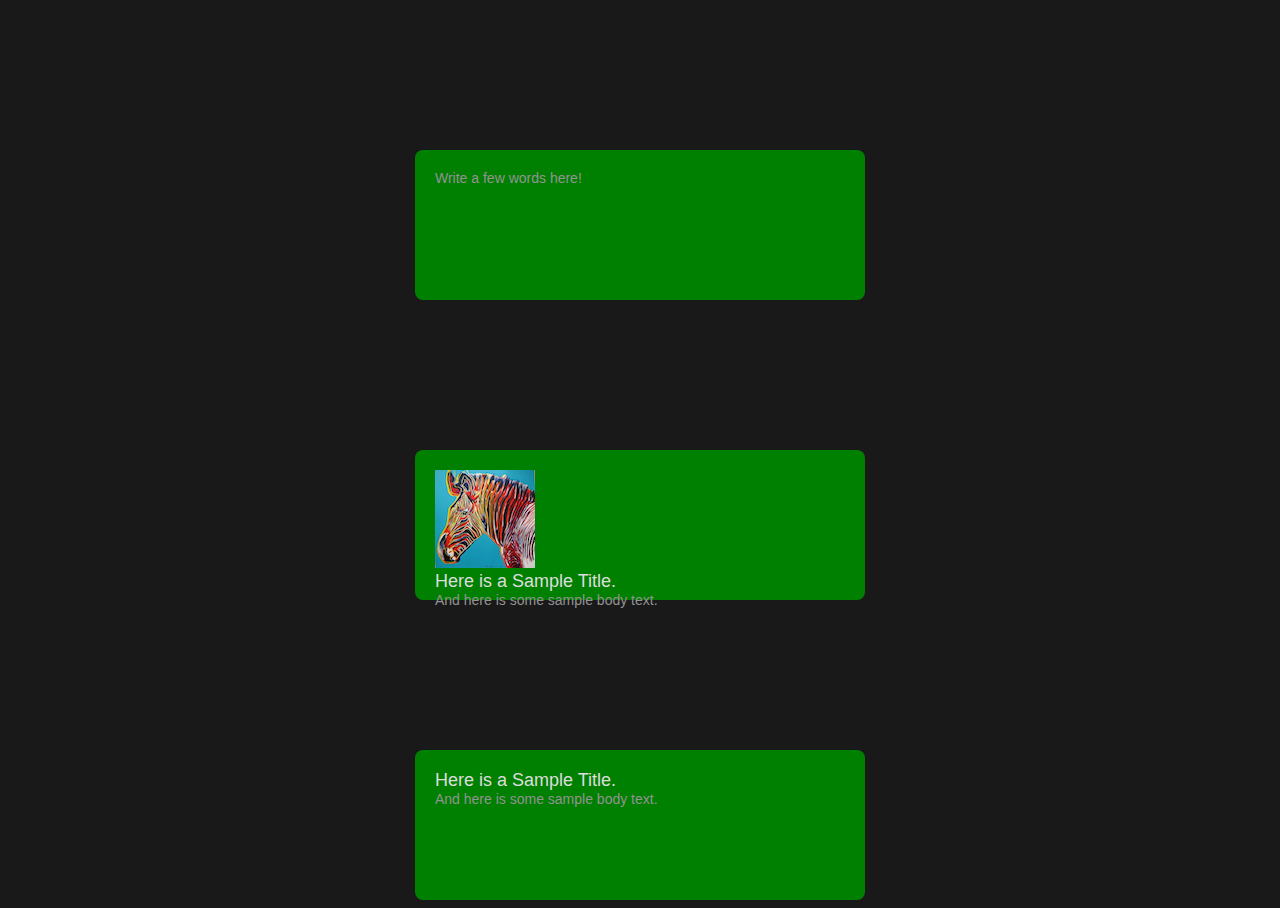
==== index.html @ 91aba78d "added intial files" ====
<!DOCTYPE html>

<html>
  <head>
    <link rel="stylesheet" href="css/style.css" />
    <title>PUI-NOTE Exercise 1</title>
  </head>

  <body>
    <div class="notecard">Write a few words here!</div>

    <div class="notecard">
      <img class="notecard-thumbnail" src="assets/warhol-zebra.png" />
      <div class="note-title">Here is a Sample Title.</div>

      <div class="note-body">And here is some sample body text.</div>
    </div>

    <div class="notecard">
      <div class="note-title">Here is a Sample Title.</div>

      <div class="note-body">And here is some sample body text.</div>
    </div>
  </body>
</html>
---- css/style.css ----
body {
  font-family: Roboto, Arial, Helvetica, sans-serif;
  font-size: 14px;
  color: #939393;

  background-color: #191919;
}

.notecard {
  width: 450px;
  height: 150px;
  border-radius: 8px;
  background-color: green;
  margin: 150px auto 0px auto;
  padding: 20px;
  box-sizing: border-box;
}

.note-title {
  color: #dddddd;
  font-size: 18px;
  font-weight: 500;
}
i
.notecard-thumbnail {
  width: 70px;
  height: 70px;

  /* Add some rounded corners to the image. */
  border-radius: 5px;
}
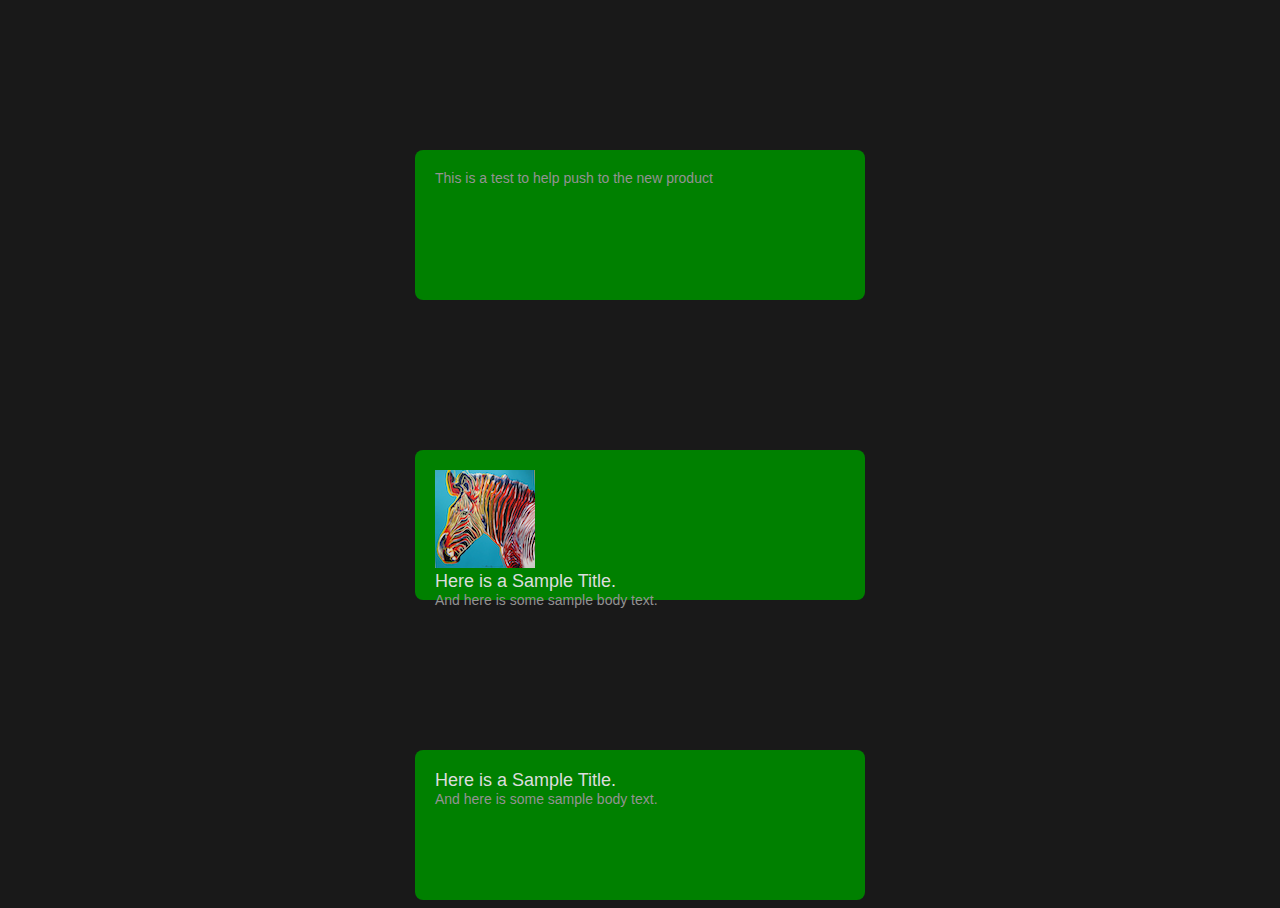
==== commit e7936bea: "added dev branch" ====
--- a/index.html
+++ b/index.html
@@ -7,7 +7,7 @@
   </head>
 
   <body>
-    <div class="notecard">Write a few words here!</div>
+    <div class="notecard">This is a test to help push to the new product</div>
 
     <div class="notecard">
       <img class="notecard-thumbnail" src="assets/warhol-zebra.png" />
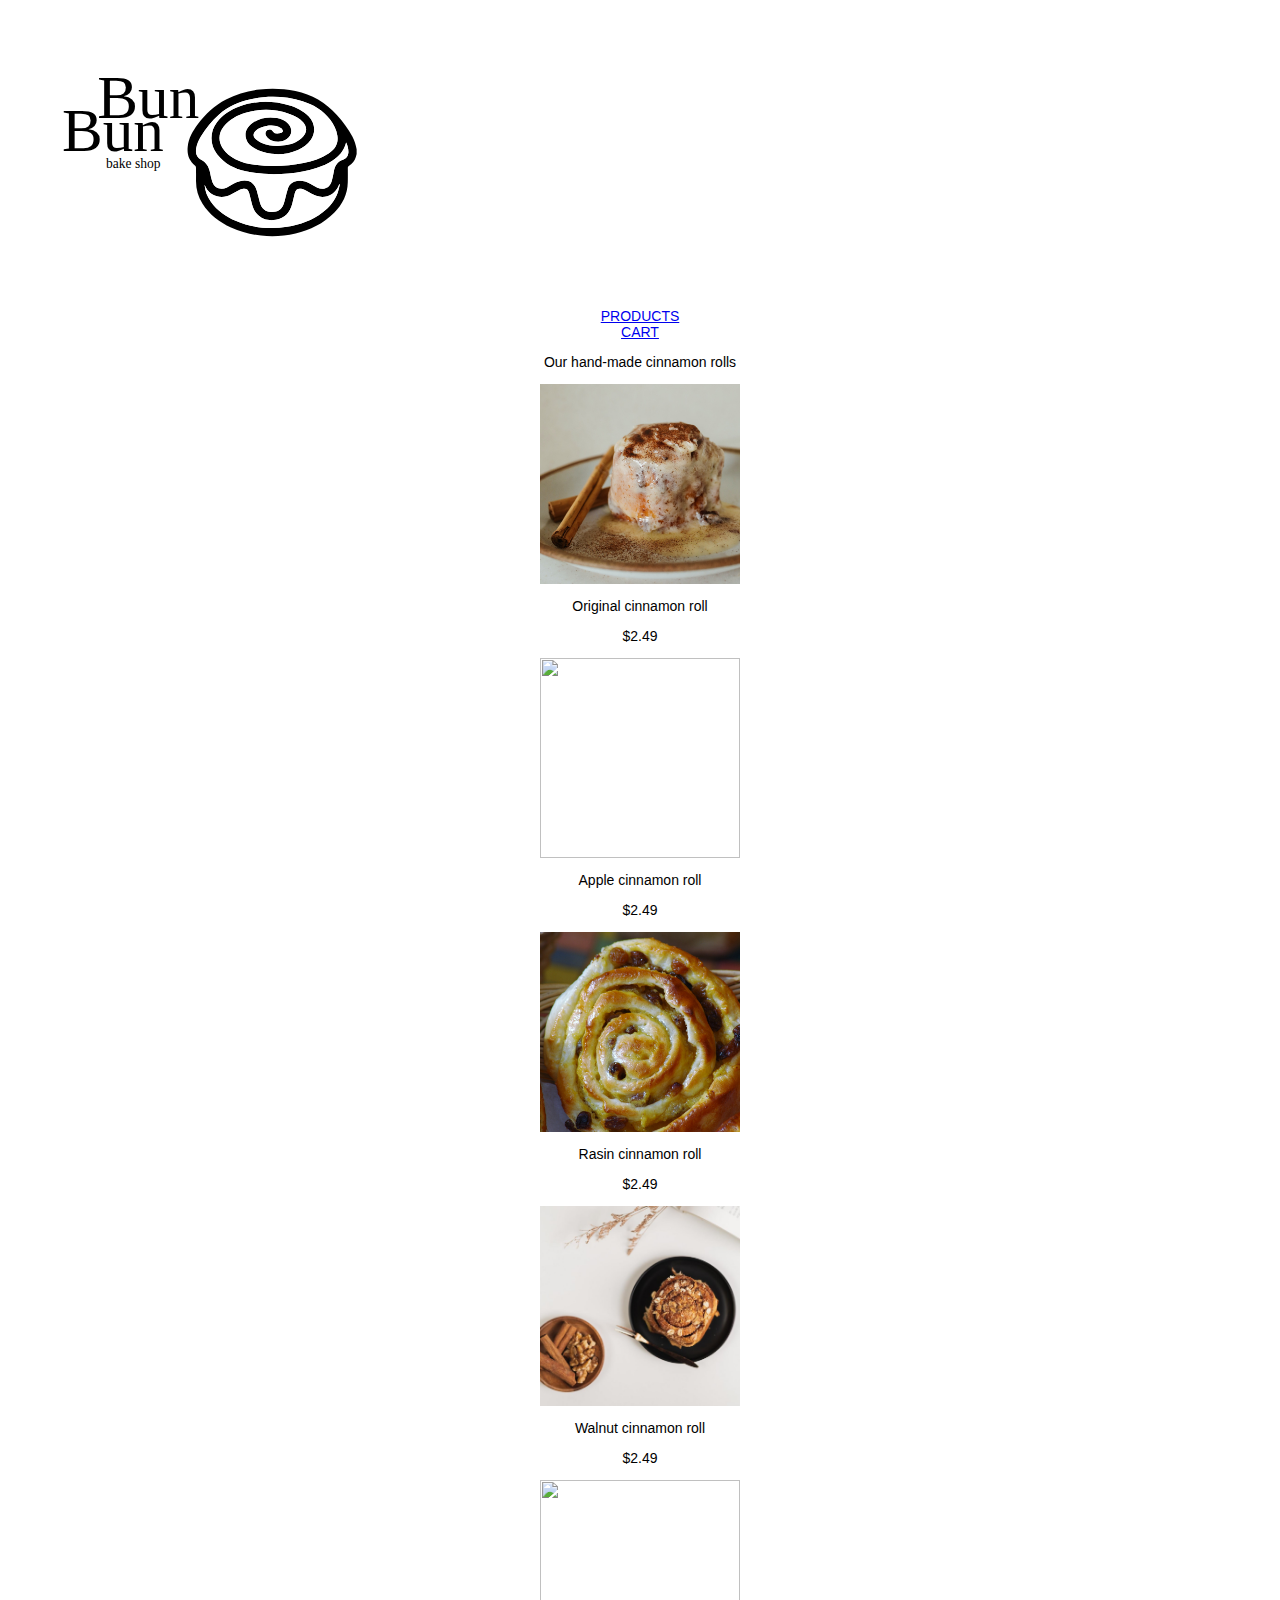
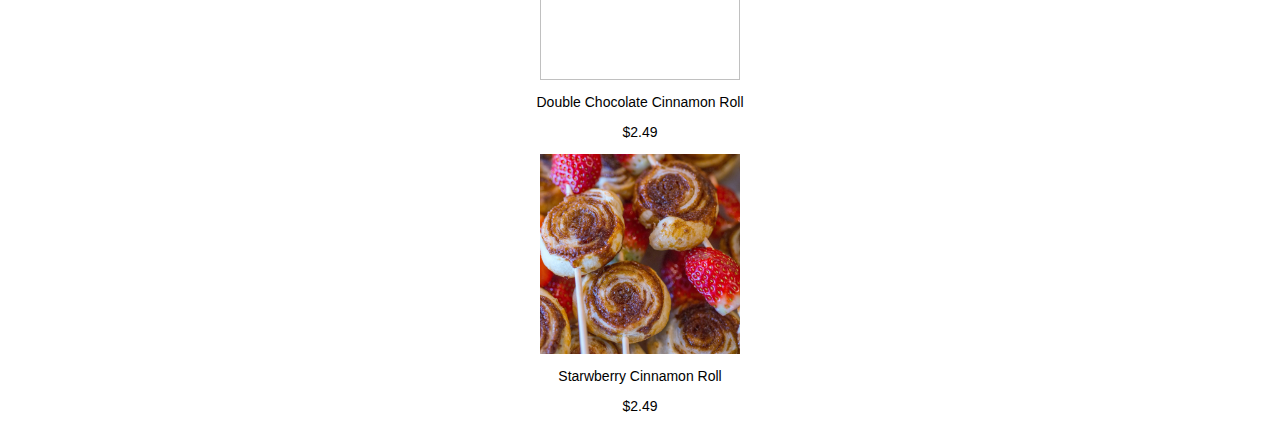
==== commit 1040da4f: "added gallery layout" ====
--- a/index.html
+++ b/index.html
@@ -3,23 +3,65 @@
 <html>
   <head>
     <link rel="stylesheet" href="css/style.css" />
-    <title>PUI-NOTE Exercise 1</title>
+    <title>PUI Homework 1</title>
   </head>
 
   <body>
-    <div class="notecard">This is a test to help push to the new product</div>
-
-    <div class="notecard">
-      <img class="notecard-thumbnail" src="assets/warhol-zebra.png" />
-      <div class="note-title">Here is a Sample Title.</div>
-
-      <div class="note-body">And here is some sample body text.</div>
+    <div class="header">
+      <img class="store-logo" src="assets/logo-01.svg" />
     </div>
 
-    <div class="notecard">
-      <div class="note-title">Here is a Sample Title.</div>
+    <div class="navbar">
+      <div class="page-button">
+        <a href="https://www.w3schools.com">PRODUCTS</a>
+      </div>
 
-      <div class="note-body">And here is some sample body text.</div>
+      <div class="page-button">
+        <a href="https://www.w3schools.com">CART</a>
+      </div>
+    </div>
+
+    <div class="bakery-items">
+      <p>Our hand-made cinnamon rolls</p>
+
+      <div class="cards">
+        <img class="item-image" src="assets/original-cinnamon-roll.jpg" />
+        <p class="item-name">Original cinnamon roll</p>
+        <p class="item-price">$2.49</p>
+      </div>
+
+      <div class="cards">
+        <img class="item-image" src="assets/apple-cinnamon-roll.jpg" />
+        <p class="item-name">Apple cinnamon roll</p>
+        <p class="item-price">$2.49</p>
+      </div>
+
+      <div class="cards">
+        <img class="item-image" src="assets/raisin-cinnamon-roll.jpg" />
+        <p class="item-name">Rasin cinnamon roll</p>
+        <p class="item-price">$2.49</p>
+      </div>
+
+      <div class="cards">
+        <img class="item-image" src="assets/walnut-cinnamon-roll.jpg" />
+        <p class="item-name">Walnut cinnamon roll</p>
+        <p class="item-price">$2.49</p>
+      </div>
+
+      <div class="cards">
+        <img
+          class="item-image"
+          src="assets/double-chocolate-cinnamon-roll.jpg"
+        />
+        <p class="item-name">Double Chocolate Cinnamon Roll</p>
+        <p class="item-price">$2.49</p>
+      </div>
+
+      <div class="cards">
+        <img class="item-image" src="assets/strawberry-cinnamon-roll.jpg" />
+        <p class="item-name">Starwberry Cinnamon Roll</p>
+        <p class="item-price">$2.49</p>
+      </div>
     </div>
   </body>
 </html>
--- a/css/style.css
+++ b/css/style.css
@@ -1,31 +1,22 @@
 body {
   font-family: Roboto, Arial, Helvetica, sans-serif;
   font-size: 14px;
-  color: #939393;
-
-  background-color: #191919;
+  text-align: center;
 }
 
-.notecard {
-  width: 450px;
-  height: 150px;
-  border-radius: 8px;
-  background-color: green;
-  margin: 150px auto 0px auto;
-  padding: 20px;
-  box-sizing: border-box;
+.store-logo {
+  display: block;
+  width: 300px;
+  height: 300px;
+  margin-left: 50px;
+  margin-right: auto;
 }
 
-.note-title {
-  color: #dddddd;
-  font-size: 18px;
-  font-weight: 500;
+.item-image {
+  display: block;
+  width: 200px;
+  height: 200px;
+  margin-left: auto;
+  margin-right: auto;
+  border-style: solid 3px;
 }
-i
-.notecard-thumbnail {
-  width: 70px;
-  height: 70px;
-
-  /* Add some rounded corners to the image. */
-  border-radius: 5px;
-}
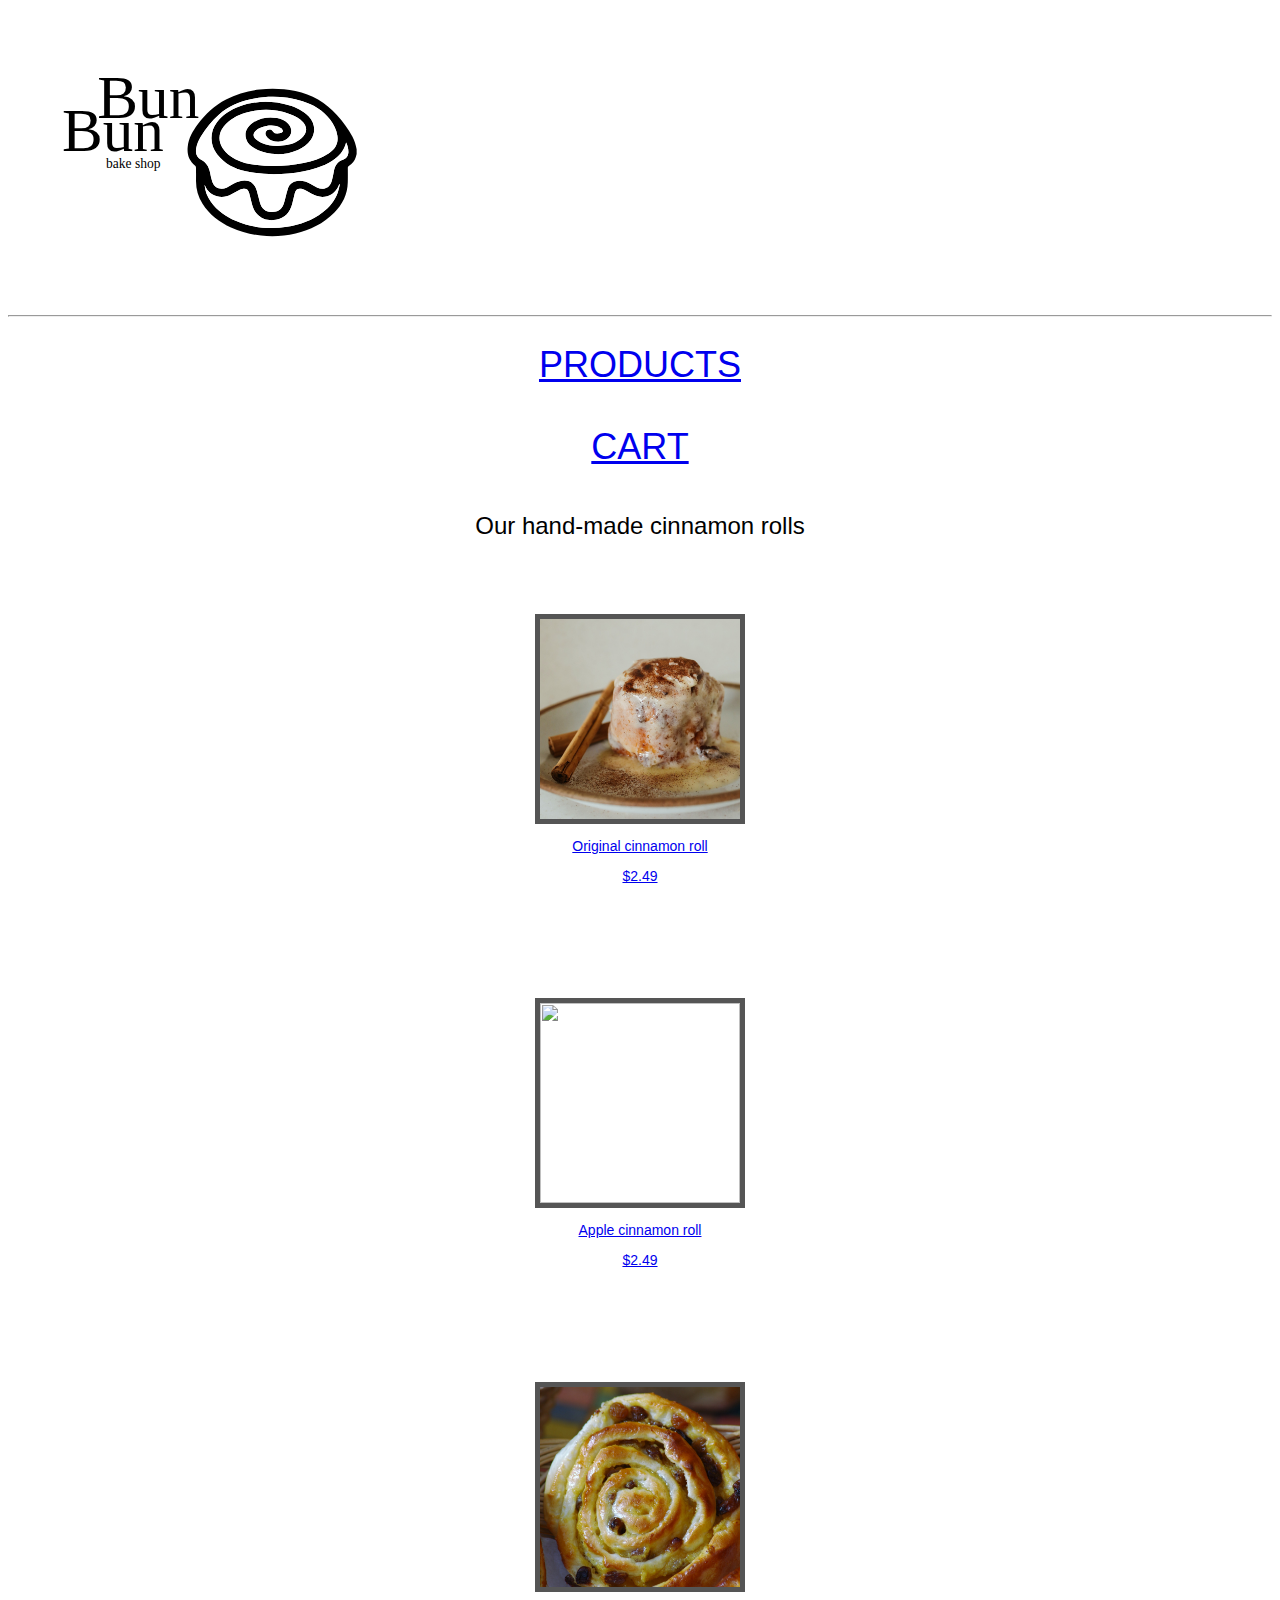
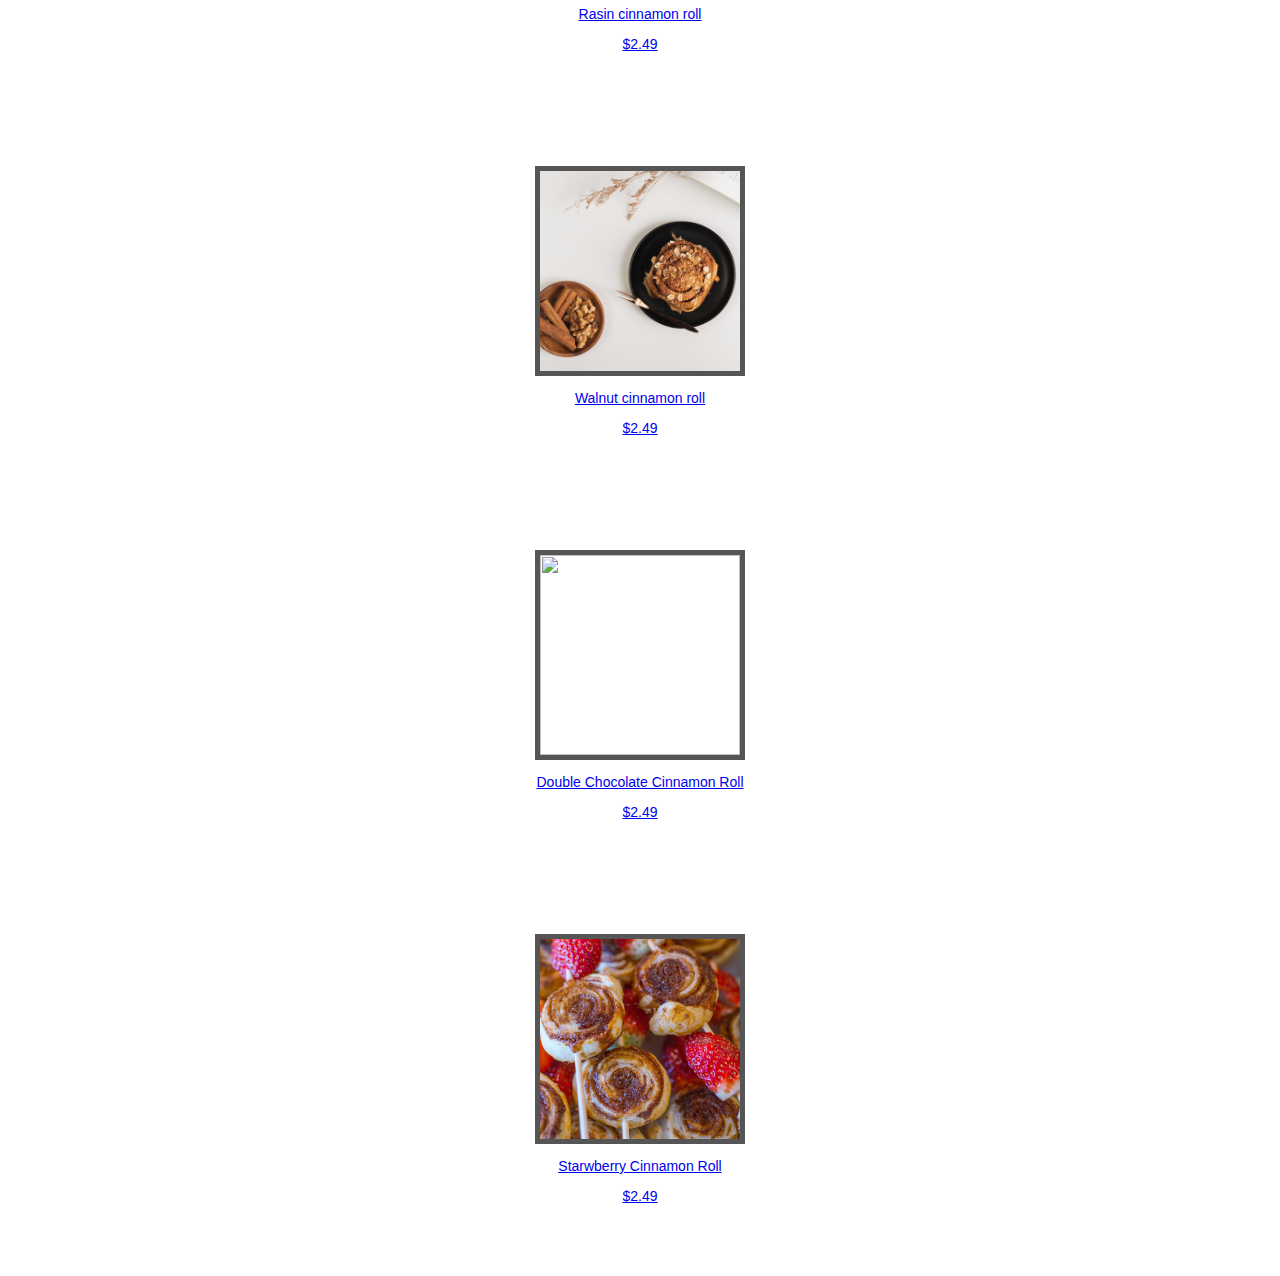
==== commit 6af16ff0: "added cart and detail, wrapped up css" ====
--- a/index.html
+++ b/index.html
@@ -8,60 +8,75 @@
 
   <body>
     <div class="header">
-      <img class="store-logo" src="assets/logo-01.svg" />
+      <a href="../index.html"
+        ><img class="store-logo" src="assets/logo-01.svg" />
+      </a>
+      <hr />
     </div>
 
     <div class="navbar">
       <div class="page-button">
-        <a href="https://www.w3schools.com">PRODUCTS</a>
+        <a href="../index.html">PRODUCTS</a>
       </div>
 
       <div class="page-button">
-        <a href="https://www.w3schools.com">CART</a>
+        <a href="../cart.html">CART</a>
       </div>
     </div>
 
     <div class="bakery-items">
-      <p>Our hand-made cinnamon rolls</p>
+      <p id="header-text">Our hand-made cinnamon rolls</p>
 
-      <div class="cards">
-        <img class="item-image" src="assets/original-cinnamon-roll.jpg" />
-        <p class="item-name">Original cinnamon roll</p>
-        <p class="item-price">$2.49</p>
-      </div>
+      <a href="../detail.html"
+        ><div class="cards" onclick="location.href='../detail.html'">
+          <img class="item-image" src="assets/original-cinnamon-roll.jpg" />
+          <p class="item-name">Original cinnamon roll</p>
+          <p class="item-price">$2.49</p>
+        </div></a
+      >
 
-      <div class="cards">
-        <img class="item-image" src="assets/apple-cinnamon-roll.jpg" />
-        <p class="item-name">Apple cinnamon roll</p>
-        <p class="item-price">$2.49</p>
-      </div>
+      <a href="../detail.html"
+        ><div class="cards">
+          <img class="item-image" src="assets/apple-cinnamon-roll.jpg" />
+          <p class="item-name">Apple cinnamon roll</p>
+          <p class="item-price">$2.49</p>
+        </div></a
+      >
 
-      <div class="cards">
-        <img class="item-image" src="assets/raisin-cinnamon-roll.jpg" />
-        <p class="item-name">Rasin cinnamon roll</p>
-        <p class="item-price">$2.49</p>
-      </div>
+      <a href="../detail.html"
+        ><div class="cards">
+          <img class="item-image" src="assets/raisin-cinnamon-roll.jpg" />
+          <p class="item-name">Rasin cinnamon roll</p>
+          <p class="item-price">$2.49</p>
+        </div></a
+      >
 
-      <div class="cards">
-        <img class="item-image" src="assets/walnut-cinnamon-roll.jpg" />
-        <p class="item-name">Walnut cinnamon roll</p>
-        <p class="item-price">$2.49</p>
-      </div>
+      <a href="../detail.html"
+        ><div class="cards">
+          <img class="item-image" src="assets/walnut-cinnamon-roll.jpg" />
+          <p class="item-name">Walnut cinnamon roll</p>
+          <p class="item-price">$2.49</p>
+        </div></a
+      >
 
-      <div class="cards">
-        <img
-          class="item-image"
-          src="assets/double-chocolate-cinnamon-roll.jpg"
-        />
-        <p class="item-name">Double Chocolate Cinnamon Roll</p>
-        <p class="item-price">$2.49</p>
-      </div>
+      <a href="../detail.html"
+        ><div class="cards">
+          <img
+            class="item-image"
+            src="assets/double-chocolate-cinnamon-roll.jpg"
+          />
+          <p class="item-name">Double Chocolate Cinnamon Roll</p>
+          <p class="item-price">$2.49</p>
+        </div></a
+      >
 
-      <div class="cards">
-        <img class="item-image" src="assets/strawberry-cinnamon-roll.jpg" />
-        <p class="item-name">Starwberry Cinnamon Roll</p>
-        <p class="item-price">$2.49</p>
-      </div>
+      <a href="../detail.html"
+        ><div class="cards">
+          <img class="item-image" src="assets/strawberry-cinnamon-roll.jpg" />
+          <p class="item-name">Starwberry Cinnamon Roll</p>
+          <p class="item-price">$2.49</p>
+        </div></a
+      >
     </div>
   </body>
 </html>
--- a/css/style.css
+++ b/css/style.css
@@ -2,6 +2,15 @@
   font-family: Roboto, Arial, Helvetica, sans-serif;
   font-size: 14px;
   text-align: center;
+}
+
+a:hover {
+  background-color: yellow;
+}
+
+.cards {
+  display: block;
+  padding: 50px;
 }
 
 .store-logo {
@@ -18,5 +27,41 @@
   height: 200px;
   margin-left: auto;
   margin-right: auto;
-  border-style: solid 3px;
+  border: 5px solid #555;
 }
+
+.page-button {
+  font-size: 36px;
+  padding: 20px;
+}
+
+.item-price {
+  text-align: center;
+}
+
+#add-price {
+  margin-right: 100px;
+}
+
+#add-button {
+  position: relative;
+  margin-left: 100px;
+  bottom: 30px;
+}
+
+#add-button {
+  color: black;
+  border-style: solid;
+}
+
+#header-text {
+  font-size: 24px;
+}
+
+#checkout-line {
+  width: 50%;
+}
+
+#checkout-button {
+  border: 3px solid #555;
+}
